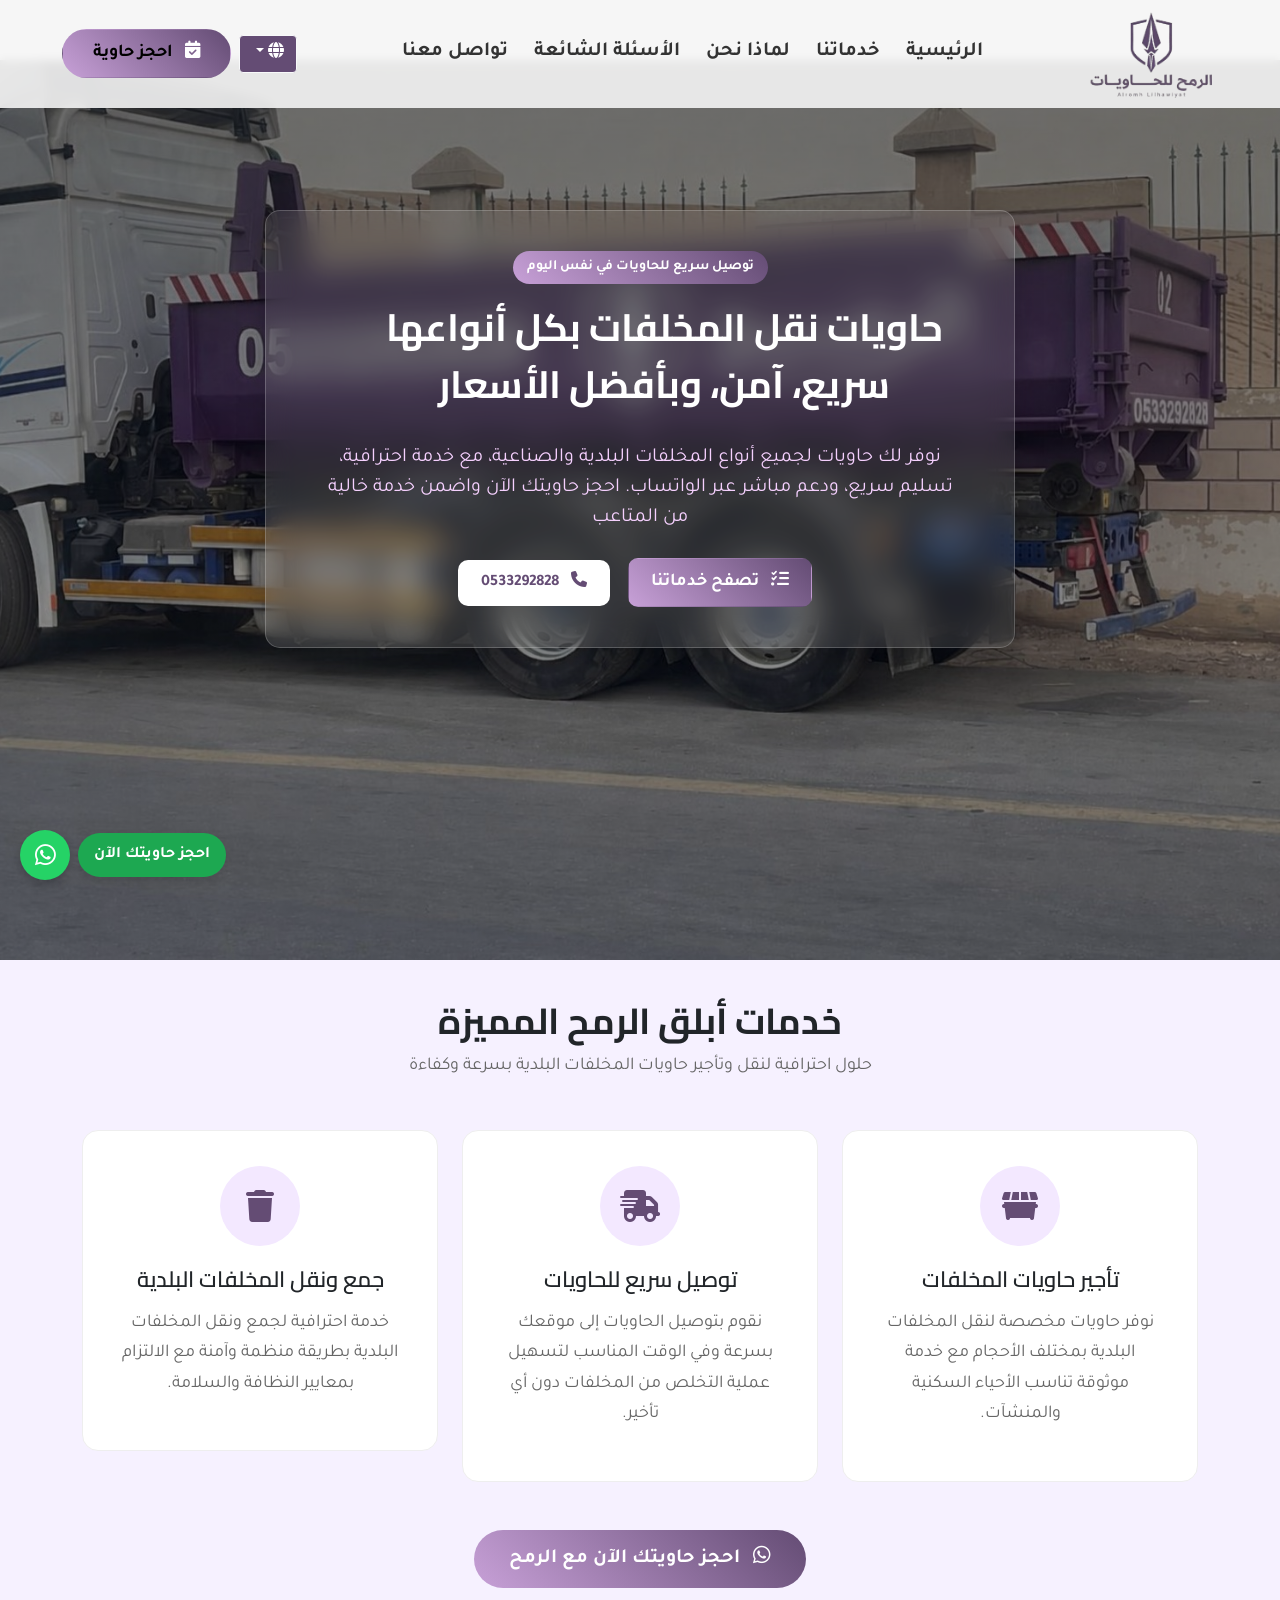
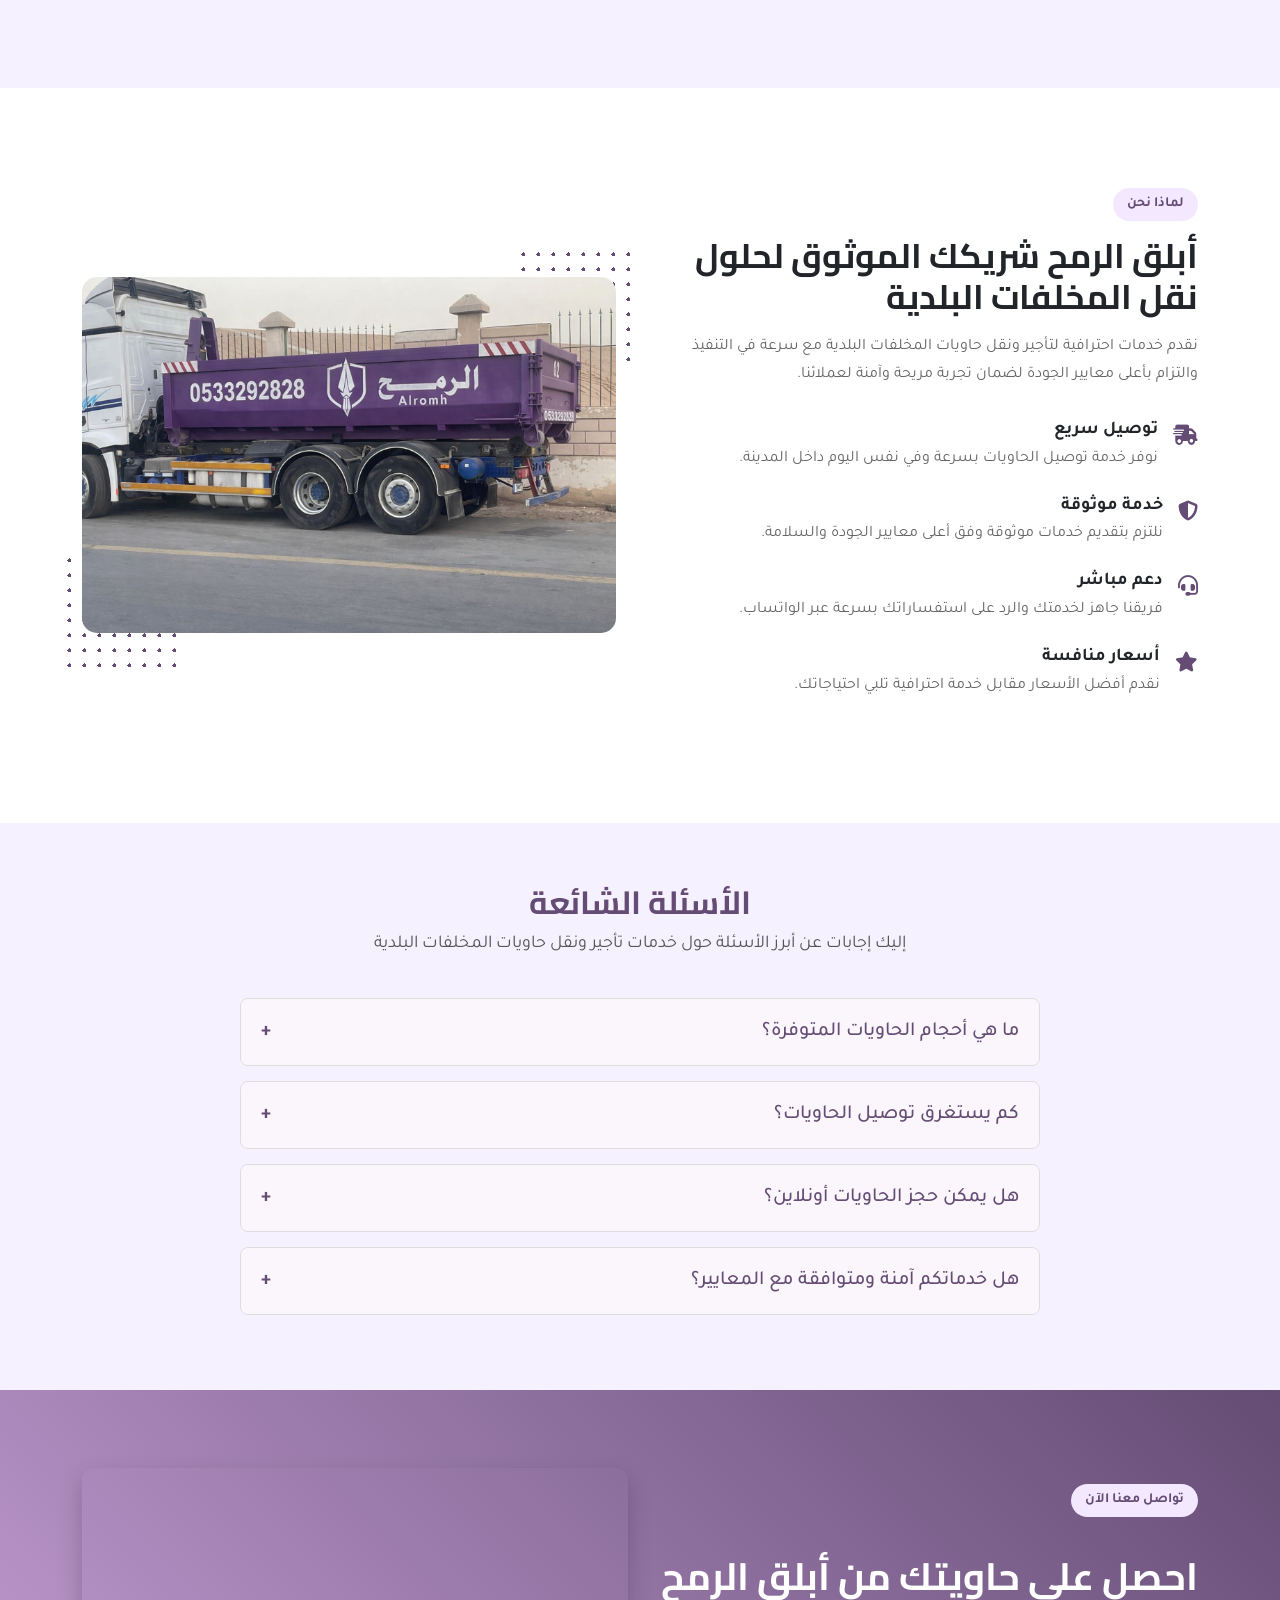
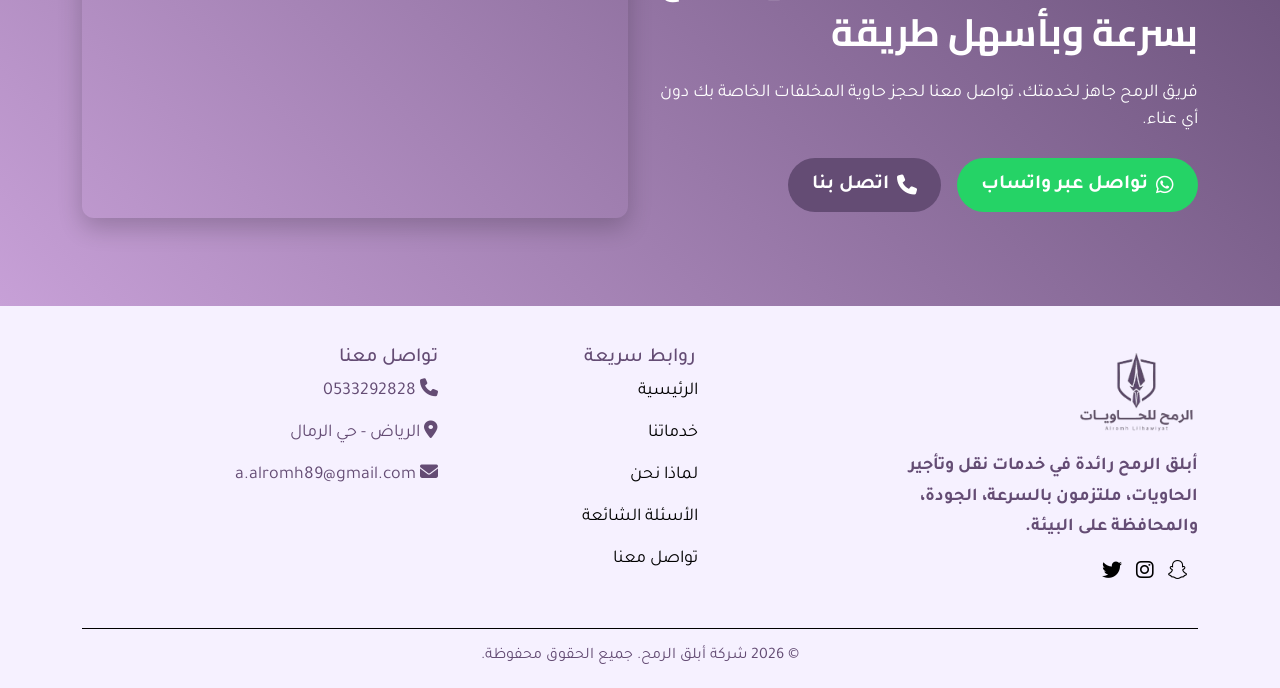
==== index.html @ 947ab0e3 "ablq alromh landing page" ====
<!doctype html>
<html lang="ar" dir="rtl">

<head>
    <meta charset="UTF-8" />
    <meta name="viewport" content="width=device-width, initial-scale=1.0" />
    <title>الرمح لتأجير حاويات نفايات | نقل مخلفات بالرياض</title>
    <meta name="robots" content="index, follow" />
    <meta name="description"
        content="تأجير حاويات نقل مخلفات في الرياض لجميع أنواع النفايات البلدية والصناعية. توصيل سريع في نفس اليوم وأسعار تنافسية. تواصل معنا الآن عبر واتساب لحجز الحاوية." />
    <meta name="keywords"
        content="تأجير حاويات نفايات, نقل مخلفات بلدية, حاويات مخلفات الرياض, حاويات نفايات الرياض, تأجير حاويات مخلفات" />
    <meta name="telephone" content="+966533292828" />
    <meta property="og:title" content="حاويات نقل مخلفات بالرياض" />
    <meta property="og:description"
        content="تأجير حاويات نقل مخلفات مع توصيل سريع وأسعار منافسة في الرياض. احجز الآن عبر واتساب." />
    <meta property="og:image" content="https://alromhwaste.com/images/hero_img.jpeg" />
    <meta property="og:url" content="https://alromhwaste.com" />
    <meta property="og:type" content="website" />
    <link rel="canonical" href="https://alromhwaste.com" />
    <link rel="icon" href="images/logo2.png" type="image/png" />

    <meta name="geo.region" content="SA-RI" />
    <meta name="geo.placename" content="Riyadh" />
    <meta name="geo.position" content="24.876417;46.844833" />
    <meta name="ICBM" content="24.876417, 46.844833" />

    <link rel="stylesheet" href="css/aos.css" />
    <link rel="stylesheet" href="css/bootstrap.min.css" />
    <link rel="stylesheet" href="css/all.min.css" />
    <link rel="stylesheet" href="css/style.css" />
    <link rel="alternate" hreflang="ar" href="https://alromhwaste.com" />
    <link rel="alternate" hreflang="en" href="https://alromhwaste.com/en" />
    <link href="https://cdnjs.cloudflare.com/ajax/libs/font-awesome/6.5.0/css/all.min.css" rel="stylesheet" />
    <link rel="stylesheet" href="https://cdnjs.cloudflare.com/ajax/libs/animate.css/4.1.1/animate.min.css" media="print"
        onload="this.media = 'all'" />
    <noscript>
        <link rel="stylesheet" href="https://cdnjs.cloudflare.com/ajax/libs/animate.css/4.1.1/animate.min.css" />
    </noscript>
    <link
        href="https://fonts.googleapis.com/css2?family=Cairo:wght@400;600;700&family=Tajawal:wght@400;500&display=swap"
        rel="stylesheet" />

    <script type="application/ld+json">
      {
        "@context": "https://schema.org",
        "@type": "LocalBusiness",
        "name": "Al Romh Waste Containers",
        "serviceType": "Waste Container Rental",
        "url": "https://alromhwaste.com",
        "logo": "https://alromhwaste.com/images/logo2.png",
        "telephone": "+966533292828",
        "address": {
          "@type": "PostalAddress",
          "addressLocality": "Riyadh",
          "addressCountry": "SA"
        },
        "geo": {
          "@type": "GeoCoordinates",
          "latitude": "24.876417",
          "longitude": "46.844833"
        },
        "contactPoint": {
          "@type": "ContactPoint",
          "telephone": "+966533292828",
          "contactType": "customer service",
          "availableLanguage": ["Arabic", "English"]
        },
        "sameAs": ["https://wa.me/966533292828"]
      }
    </script>
    <script type="application/ld+json">
      {
        "@context": "https://schema.org",
        "@type": "FAQPage",
        "mainEntity": [
          {
            "@type": "Question",
            "name": "كم سعر تأجير حاوية نقل المخلفات في الرياض؟",
            "acceptedAnswer": {
              "@type": "Answer",
              "text": "تختلف أسعار تأجير الحاويات حسب حجم الحاوية ونوع المخلفات، تواصل معنا عبر واتساب للحصول على السعر المناسب."
            }
          },
          {
            "@type": "Question",
            "name": "هل توفرون توصيل الحاويات في نفس اليوم؟",
            "acceptedAnswer": {
              "@type": "Answer",
              "text": "نعم، نوفر خدمة توصيل الحاويات في نفس اليوم داخل مدينة الرياض."
            }
          },
          {
            "@type": "Question",
            "name": "ما أنواع المخلفات التي يمكن نقلها؟",
            "acceptedAnswer": {
              "@type": "Answer",
              "text": "نقوم بنقل مخلفات البناء والمخلفات البلدية والمخلفات الصناعية."
            }
          }
        ]
      }
    </script>
</head>

<body>
    <!------------------------------ start navbar section ---------------------------------->
    <div class="nav-contant">
        <div class="container">
            <nav class="navbar navbar-expand-lg bg-body-tertiary">
                <div class="container-fluid">
                    <img src="images/logo2.png" alt="" class="logo" />

                    <button class="navbar-toggler" type="button" data-bs-toggle="collapse"
                        data-bs-target="#navbarSupportedContent" aria-controls="navbarSupportedContent"
                        aria-expanded="false" aria-label="Toggle navigation">
                        <span class="navbar-toggler-icon">
                            <i class="fa-solid fa-bars"></i>
                        </span>
                    </button>
                    <div class="collapse navbar-collapse" id="navbarSupportedContent">
                        <ul class="navbar-nav mb-2 mb-lg-0 mx-auto">
                            <li class="nav-item">
                                <a class="nav-link active" id="homes" aria-current="page"
                                    href="#landing_content">الرئيسية</a>
                            </li>

                            <li class="nav-item">
                                <a class="nav-link" href="#our_services" id="services">خدماتنا</a>
                            </li>

                            <li class="nav-item">
                                <a class="nav-link" href="#why_us" id="our_why_us">لماذا نحن</a>
                            </li>
                            <li class="nav-item">
                                <a class="nav-link" href="#faq" id="our_faq">الأسئلة الشائعة</a>
                            </li>
                            <li class="nav-item">
                                <a class="nav-link" href="#contact" id="our_contact">
                                    تواصل معنا</a>
                            </li>
                        </ul>
                        <div class="d-flex align-items-center gap-2">
                            <div class="dropdown">
                                <button class="btn btn-light dropdown-toggle" data-bs-toggle="dropdown">
                                    <i class="fa-solid fa-globe"></i>
                                </button>

                                <ul class="dropdown-menu">
                                    <li>
                                        <a class="dropdown-item" href="index.html">العربية</a>
                                    </li>
                                    <li><a class="dropdown-item" href="en.html">English</a></li>
                                </ul>
                            </div>

                            <a href="https://wa.me/966533292828" class="cta-btn">
                                <i class="fa-solid fa-calendar-check"></i>
                                احجز حاوية
                            </a>
                        </div>
                    </div>
                </div>
            </nav>
        </div>
    </div>
    <!------------------------------ end navbar section ---------------------------------->

    <!------------------------------ start hero section ---------------------------------->
    <div class="hero_section" id="landing_content">
        <div class="hero_contant">
            <div class="container">
                <div class="row align-items-center">
                    <div class="col-lg-12 d-flex align-items-center justify-content-center text-center flex-column">
                        <div class="hero-text-box">
                            <div class="hero-badge">توصيل سريع للحاويات في نفس اليوم</div>

                            <h1 class="hero-title">
                                حاويات نقل المخلفات بكل أنواعها سريع، آمن، وبأفضل الأسعار
                            </h1>
                            <p class="hero-subtitle">
                                نوفر لك حاويات لجميع أنواع المخلفات البلدية والصناعية، مع خدمة
                                احترافية، تسليم سريع، ودعم مباشر عبر الواتساب. احجز حاويتك
                                الآن واضمن خدمة خالية من المتاعب
                            </p>

                            <div
                                class="hero_tag_container d-flex align-items-center justify-content-center text-center gap-2">
                                <a href="https://wa.me/971554944405" class="cta-btn hero-cta">
                                    <i class="fa-solid fa-list-check"></i>
                                    تصفح خدماتنا
                                </a>

                                <a href="tel:0533292828" class="hero-secondary-btn">
                                    <i class="fa-solid fa-phone"></i>
                                    0533292828
                                </a>
                            </div>
                        </div>
                    </div>
                </div>
            </div>
        </div>
    </div>
    <!------------------------------ end hero section ---------------------------------->

    <!------------------------------ start services section ---------------------------------->
    <section class="services-section" id="our_services">
        <div class="container">
            <div class="section-title text-center">
                <h2>خدمات أبلق الرمح المميزة</h2>
                <p>حلول احترافية لنقل وتأجير حاويات المخلفات البلدية بسرعة وكفاءة</p>
            </div>

            <div class="row g-4">
                <!-- الخدمة 1 -->

                <div class="col-lg-4 col-md-6">
                    <div class="service-card">
                        <div class="service-icon">
                            <i class="fa-solid fa-dumpster"></i>
                        </div>

                        <h3>تأجير حاويات المخلفات</h3>

                        <p>
                            نوفر حاويات مخصصة لنقل المخلفات البلدية بمختلف الأحجام مع خدمة
                            موثوقة تناسب الأحياء السكنية والمنشآت.
                        </p>
                    </div>
                </div>

                <!-- الخدمة 2 -->

                <div class="col-lg-4 col-md-6">
                    <div class="service-card">
                        <div class="service-icon">
                            <i class="fa-solid fa-truck-fast"></i>
                        </div>

                        <h3>توصيل سريع للحاويات</h3>

                        <p>
                            نقوم بتوصيل الحاويات إلى موقعك بسرعة وفي الوقت المناسب لتسهيل
                            عملية التخلص من المخلفات دون أي تأخير.
                        </p>
                    </div>
                </div>

                <!-- الخدمة 3 -->

                <div class="col-lg-4 col-md-6">
                    <div class="service-card">
                        <div class="service-icon">
                            <i class="fa-solid fa-trash"></i>
                        </div>

                        <h3>جمع ونقل المخلفات البلدية</h3>

                        <p>
                            خدمة احترافية لجمع ونقل المخلفات البلدية بطريقة منظمة وآمنة مع
                            الالتزام بمعايير النظافة والسلامة.
                        </p>
                    </div>
                </div>
            </div>

            <div class="text-center mt-5">
                <a href="https://wa.me/966533292828" class="book-btn">
                    <i class="fa-brands fa-whatsapp"></i>
                    احجز حاويتك الآن مع الرمح
                </a>
            </div>
        </div>
    </section>
    <!------------------------------ end services section ---------------------------------->

    <!------------------------------ start why-us section ---------------------------------->
    <section class="why-us-section" id="why_us">
        <div class="container">
            <div class="row align-items-center g-5">
                <div class="col-lg-6">
                    <div class="why-text">
                        <span class="section-badge">لماذا نحن</span>
                        <h2 class="why-title">
                            أبلق الرمح شريكك الموثوق لحلول نقل المخلفات البلدية
                        </h2>

                        <p class="why-description">
                            نقدم خدمات احترافية لتأجير ونقل حاويات المخلفات البلدية مع سرعة
                            في التنفيذ والتزام بأعلى معايير الجودة لضمان تجربة مريحة وآمنة
                            لعملائنا.
                        </p>

                        <ul class="why-list">
                            <li>
                                <i class="fa-solid fa-truck-fast"></i>
                                <div>
                                    <h4>توصيل سريع</h4>
                                    <p>
                                        نوفر خدمة توصيل الحاويات بسرعة وفي نفس اليوم داخل المدينة.
                                    </p>
                                </div>
                            </li>

                            <li>
                                <i class="fa-solid fa-shield-halved"></i>
                                <div>
                                    <h4>خدمة موثوقة</h4>
                                    <p>
                                        نلتزم بتقديم خدمات موثوقة وفق أعلى معايير الجودة والسلامة.
                                    </p>
                                </div>
                            </li>

                            <li>
                                <i class="fa-solid fa-headset"></i>
                                <div>
                                    <h4>دعم مباشر</h4>
                                    <p>
                                        فريقنا جاهز لخدمتك والرد على استفساراتك بسرعة عبر
                                        الواتساب.
                                    </p>
                                </div>
                            </li>

                            <li>
                                <i class="fa-solid fa-star"></i>
                                <div>
                                    <h4>أسعار منافسة</h4>
                                    <p>نقدم أفضل الأسعار مقابل خدمة احترافية تلبي احتياجاتك.</p>
                                </div>
                            </li>
                        </ul>
                    </div>
                </div>

                <div class="col-lg-6">
                    <div class="why-image">
                        <img src="images/hero_img.jpeg" alt="حاويات نقل مخلفات في الرياض" />
                    </div>
                </div>
            </div>
        </div>
    </section>
    <!------------------------------ end why-us section ---------------------------------->

    <!------------------------------ start faq section ---------------------------------->
    <section class="faq-section" id="faq">
        <div class="container">
            <div class="section-title text-center">
                <h2>الأسئلة الشائعة</h2>
                <p>
                    إليك إجابات عن أبرز الأسئلة حول خدمات تأجير ونقل حاويات المخلفات
                    البلدية
                </p>
            </div>

            <div class="faq-wrapper">
                <div class="faq-item">
                    <button class="faq-question">
                        ما هي أحجام الحاويات المتوفرة؟
                        <span class="faq-icon">+</span>
                    </button>
                    <div class="faq-answer">
                        نوفر حاويات بمختلف الأحجام لتناسب احتياجات مخلفات البلدية الصغيرة
                        والكبيرة. يمكنك التواصل معنا لاختيار الحاوية الأنسب.
                    </div>
                </div>

                <div class="faq-item">
                    <button class="faq-question">
                        كم يستغرق توصيل الحاويات؟
                        <span class="faq-icon">+</span>
                    </button>
                    <div class="faq-answer">
                        نقوم بتوصيل الحاويات في نفس اليوم داخل المدينة لضمان خدمة سريعة
                        وموثوقة.
                    </div>
                </div>

                <div class="faq-item">
                    <button class="faq-question">
                        هل يمكن حجز الحاويات أونلاين؟
                        <span class="faq-icon">+</span>
                    </button>
                    <div class="faq-answer">
                        نعم! يمكنك حجز حاويتك مباشرة عبر الواتساب بكل سهولة وسرعة.
                    </div>
                </div>

                <div class="faq-item">
                    <button class="faq-question">
                        هل خدماتكم آمنة ومتوافقة مع المعايير؟
                        <span class="faq-icon">+</span>
                    </button>
                    <div class="faq-answer">
                        بالتأكيد. نحن نتبع أعلى معايير السلامة ونضمن التعامل مع المخلفات
                        بطريقة منظمة وآمنة.
                    </div>
                </div>
            </div>
        </div>
    </section>
    <!------------------------------ end faq section ---------------------------------->

    <!------------------------------ start contact section ---------------------------------->
    <section class="contact-section" id="contact">
        <div class="contact-bg">
            <div class="container py-5">
                <div class="row align-items-center g-4">
                    <!-- النص -->
                    <div class="col-lg-6 text-white">
                        <span class="section-badge">تواصل معنا الآن</span>

                        <h2 class="contact-title mt-3">
                            احصل على حاويتك من أبلق الرمح بسرعة وبأسهل طريقة
                        </h2>

                        <p class="contact-subtitle mb-4">
                            فريق الرمح جاهز لخدمتك، تواصل معنا لحجز حاوية المخلفات الخاصة بك
                            دون أي عناء.
                        </p>

                        <div
                            class="hero_tag_container d-flex justify-content-center justify-content-lg-start gap-3 flex-wrap">
                            <a href="https://wa.me/966533292828" target="_blank" class="contact-btn whatsapp-btn">
                                <i class="fab fa-whatsapp"></i> تواصل عبر واتساب
                            </a>

                            <a href="tel:0533292828" class="contact-btn phone-btn">
                                <i class="fa-solid fa-phone"></i> اتصل بنا
                            </a>
                        </div>
                    </div>

                    <!-- الخريطة -->
                    <div class="col-lg-6">
                        <div class="map-box">
                            <iframe
                                src="https://www.google.com/maps/embed?pb=!1m13!1m8!1m3!1d14478.518658869321!2d46.846078!3d24.876495!3m2!1i1024!2i768!4f13.1!3m2!1m1!2zMjTCsDUyJzM1LjEiTiA0NsKwNTAnNDEuNCJF!5e0!3m2!1sar!2sus!4v1774779517682!5m2!1sar!2sus"
                                width="100%" height="350" style="border: 0; border-radius: 12px" allowfullscreen=""
                                loading="lazy" referrerpolicy="no-referrer-when-downgrade">
                            </iframe>
                        </div>
                    </div>
                </div>
            </div>
        </div>
    </section>
    <!------------------------------ end contact section ---------------------------------->

    <!------------------------------ start footer section ---------------------------------->
    <footer class="footer-section">
        <div class="container">
            <div class="row g-4">
                <div class="col-lg-4 col-md-6">
                    <div class="footer-about mobile_footer">
                        <img src="images/logo2.png" alt="شركة الرمح" class="footer-logo" />
                        <p>
                            أبلق الرمح رائدة في خدمات نقل وتأجير الحاويات، ملتزمون بالسرعة،
                            الجودة، والمحافظة على البيئة.
                        </p>
                        <div class="footer-socials">
                            <a href="#"><i class="fab fa-snapchat"></i></a>
                            <a href="#"><i class="fab fa-instagram"></i></a>
                            <a href="#"><i class="fab fa-twitter"></i></a>
                        </div>
                    </div>
                </div>

                <div class="col-lg-4 col-md-6 d-flex align-items-center flex-column">
                    <h5>روابط سريعة</h5>
                    <ul class="footer-links">
                        <li><a href="#landing_content">الرئيسية</a></li>
                        <li><a href="#our_services">خدماتنا</a></li>
                        <li><a href="#why_us">لماذا نحن</a></li>
                        <li><a href="#faq">الأسئلة الشائعة</a></li>
                        <li><a href="#contact">تواصل معنا</a></li>
                    </ul>
                </div>

                <div class="col-lg-4 col-md-6 mobile_footer">
                    <h5>تواصل معنا</h5>
                    <ul class="footer-contact">
                        <li><i class="fa-solid fa-phone"></i> 0533292828</li>
                        <li>
                            <i class="fa-solid fa-map-marker-alt"></i> الرياض - حي الرمال
                        </li>
                        <li><i class="fa-solid fa-envelope"></i> a.alromh89@gmail.com</li>
                    </ul>
                </div>
            </div>

            <div class="footer-bottom text-center mt-4">
                &copy; 2026 شركة أبلق الرمح. جميع الحقوق محفوظة.
            </div>
        </div>
    </footer>
    <!------------------------------ end footer section ---------------------------------->

    <!------------------------------ start whatsapp icon section ---------------------------------->
    <div class="whatsapp-wrapper d-flex align-items-center gap-2">
        <a href="https://wa.me/966533292828" target="_blank" class="whatsapp-text-box">
            احجز حاويتك الآن
        </a>

        <a href="https://wa.me/966533292828" target="_blank" class="whatsapp-icon">
            <i class="fab fa-whatsapp"></i>
        </a>
    </div>
    <!------------------------------ end whatsapp icon section ---------------------------------->

    <script src="js/bootstrap.bundle.min.js"></script>
    <script src="https://cdnjs.cloudflare.com/ajax/libs/wow/1.1.2/wow.min.js"></script>
    <script>
        new WOW().init();
    </script>
    <script>
        const faqItems = document.querySelectorAll(".faq-item");
        faqItems.forEach((item) => {
            const question = item.querySelector(".faq-question");
            question.addEventListener("click", () => {
                // إغلاق أي عنصر مفتوح آخر
                faqItems.forEach((otherItem) => {
                    if (otherItem !== item) otherItem.classList.remove("active");
                });
                // فتح/إغلاق هذا العنصر
                item.classList.toggle("active");
            });
        });
    </script>
</body>

</html>
---- css/style.css ----
* {
  margin: 0;
  padding: 0;
  box-sizing: border-box;
}

body {
  font-family: "Tajawal", sans-serif;
}

h1,
h2,
h3 {
  font-family: "Cairo", sans-serif;
}

:root {
  --secoundary-color: #644c74;
  --nav-item: #333333;
}

/* ******************** start navbar style *********************************** */
.logo {
  width: 130px;
  height: auto;
  z-index: 1;
  transition: all 0.4s ease-in-out;
}

.logo:hover {
  transform: scale(1.1) rotate(10deg);
}

.navbar {
  padding: 5px 50px;
  display: flex;
  align-items: center;
  justify-content: space-between;
  position: fixed;
  top: 0;
  left: 0;
  width: 100%;
  z-index: 999;
  background-color: rgba(245, 245, 245, 0.9);
  backdrop-filter: blur(5px);
}

.nav-item {
  padding: 0 5px;
  transition: all 0.3s ease;
  border-bottom: 3px solid transparent;
  font-size: 20px;
  font-weight: bold;
}

.nav-link {
  color: var(--nav-item);
}

.nav-link:hover {
  color: var(--nav-item);
}

.nav-item:hover {
  border-bottom: 3px solid var(--secoundary-color);
}

.nav-item.active {
  border-bottom: 3px solid var(--secoundary-color);
}

.nav-item:hover {
  cursor: pointer;
}

.nav-item.active:hover {
  border-bottom: 3px solid var(--secoundary-color);
}

.nav-link:focus {
  color: var(--secoundary-color);
}

.lang-dropdown .btn {
  border: 1px solid var(--secoundary-color);
  outline: 1px solid var(--secoundary-color);
  font-weight: 600;
}

.lang-dropdown .dropdown-item {
  text-align: center;
}

.btn-light {
  color: #ffffff;
  background-color: #644c74 !important;
  border-color: #f8f9fa;
}

.navbar-toggler-icon {
  color: var(--secoundary-color);
  font-size: 30px;
  padding: 10px;
}

.navbar-toggler:focus {
  outline: none;
  box-shadow: none;
}

.cta-btn {
  background: linear-gradient(45deg, #c7a0d7, #644c74);
  padding: 10px 30px;
  border-radius: 25px;
  color: black;
  font-weight: 600;
  text-decoration: none;
  transition: 0.3s;
  border: 1px solid transparent;
  font-size: 18px;
}

.cta-btn:hover {
  transform: scale(1.05);
  color: black;
}

.cta-btn i {
  margin-left: 8px;
  font-size: 1.1rem;
  color: white;
}

/* ******************** start hero_section style *********************************** */

.hero_contant {
  background-image: url(../images/hero_img.jpeg);
  background-size: cover;
  background-position: center;
  position: relative;
  top: 60px;
  left: 0;
  width: 100%;
  height: 100%;
  min-height: 100vh;
  z-index: 2;
  padding-top: 150px;
}

.hero_contant::after {
  content: "";
  position: absolute;
  top: 0;
  left: 0;
  width: 100%;
  height: 100%;
  background: linear-gradient(to bottom,
      rgba(0, 0, 0, 0.55),
      rgba(0, 0, 0, 0.35));
  pointer-events: none;
  z-index: -1;
}

.hero-text-box {
  background: rgba(245, 244, 244, 0.1);
  backdrop-filter: blur(15px);
  -webkit-backdrop-filter: blur(12px);

  border: 1px solid rgba(255, 255, 255, 0.2);
  box-shadow: 0 10px 30px rgba(0, 0, 0, 0.2);

  padding: 40px 50px;
  border-radius: 15px;
  max-width: 750px;
  z-index: 1;
}

.hero-badge {
  display: inline-block;
  background: linear-gradient(45deg, #c7a0d7, #644c74);
  color: white;
  padding: 6px 14px;
  border-radius: 20px;
  font-size: 14px;
  font-weight: 600;
  margin-bottom: 15px;
}

.hero-title {
  font-size: 38px;
  font-weight: 700;
  line-height: 1.5;
  color: white;
  margin-bottom: 30px;
  max-width: 600px;
}

.hero-subtitle {
  font-size: 20px;
  color: rgb(245 208 254);
  margin-bottom: 25px;
  max-width: 650px;
}

.hero-cta {
  display: inline-block;
  margin-right: 10px;
  font-weight: 600;
  text-decoration: none;
  background: linear-gradient(45deg, #c7a0d7, #644c74);
  padding: 10px 22px;
  border-radius: 10px;
  color: white;
  text-decoration: none;
  transition: 0.3s;
  border: 1px solid transparent;
}

.hero-cta:hover {
  background: white;
  color: var(--secoundary-color);
  transform: translateY(-2px) scale(1.05);
  border: 1px solid var(--secoundary-color);
}

.hero-secondary-btn {
  display: inline-block;
  margin-right: 10px;
  font-weight: 600;
  text-decoration: none;
  background: white;
  padding: 10px 22px;
  border-radius: 10px;
  color: var(--secoundary-color);
  text-decoration: none;
  transition: 0.3s;
  border: 1px solid transparent;
}

.hero-secondary-btn:hover {
  background: linear-gradient(45deg, #c7a0d7, #644c74);
  color: white;
  transform: translateY(-2px) scale(1.05);
  border: 1px solid white;
}

.hero-cta i,
.hero-secondary-btn i {
  margin-left: 8px;
}

/* ******************** start services_section style *********************************** */
.services-section {
  padding: 100px 0;
  background: #f6f1ff;
}

.section-title h2 {
  font-size: 36px;
  font-weight: 700;
  margin-bottom: 10px;
}

.section-title p {
  color: #666;
  margin-bottom: 50px;
  font-size: 18px;
}

.service-card {
  background: #fff;
  padding: 35px;
  border-radius: 16px;
  text-align: center;
  transition: 0.4s;
  border: 1px solid #eee;
  position: relative;
}

.service-icon {
  width: 80px;
  height: 80px;
  margin: auto;
  display: flex;
  align-items: center;
  justify-content: center;
  background: #f3e8ff;
  border-radius: 50%;
  font-size: 32px;
  color: #644c74;
  margin-bottom: 20px;
  transition: 0.4s;
}

.service-card h3 {
  font-size: 22px;
  margin-bottom: 15px;
  font-weight: 600;
}

.service-card p {
  color: #666;
  line-height: 1.7;
  font-size: 18px;
}

.service-card:hover {
  transform: translateY(-10px);
  box-shadow: 0 20px 45px rgba(0, 0, 0, 0.1);
}

.service-card:hover .service-icon {
  background: #644c74;
  color: #fff;
  transform: scale(1.1);
}

.book-btn {
  display: inline-block;
  padding: 14px 35px;
  border-radius: 40px;
  background: linear-gradient(45deg, #c7a0d7, #644c74);
  color: #fff;
  font-size: 20px;
  font-weight: 600;
  text-decoration: none;
  transition: 0.3s;
}

.book-btn i {
  margin-left: 8px;
}

.book-btn:hover {
  transform: translateY(-3px);
  box-shadow: 0 10px 25px rgba(147, 51, 234, 0.4);
  color: #fff;
}

/* ******************** start why-us_section style *********************************** */

.why-us-section {
  padding: 100px 0;
  background: #fff;
}

.section-badge {
  background: #f3e8ff;
  color: #644c74;
  padding: 6px 14px;
  border-radius: 20px;
  font-size: 14px;
  font-weight: 600;
  display: inline-block;
  margin-bottom: 15px;
}

.why-title {
  font-size: 34px;
  font-weight: 700;
  margin-bottom: 15px;
}

.why-description {
  color: #666;
  line-height: 1.8;
  margin-bottom: 30px;
}

.why-list {
  list-style: none;
  padding: 0;
}

.why-list li {
  display: flex;
  gap: 15px;
  margin-bottom: 25px;
}

.why-list i {
  font-size: 20px;
  color: #644c74;
  margin-top: 5px;
}

.why-list h4 {
  font-size: 18px;
  margin-bottom: 5px;
  font-weight: 600;
}

.why-list p {
  color: #666;
  margin: 0;
  font-size: 16px;
}

.why-image {
  position: relative;
}

.why-image img {
  width: 100%;
  border-radius: 15px;
  position: relative;
  z-index: 2;
}

.why-image::before {
  content: "";
  position: absolute;
  bottom: -40px;
  left: -20px;
  width: 120px;
  height: 120px;
  background-image: radial-gradient(#644c74 2px, transparent 2px);
  background-size: 15px 15px;
  z-index: 1;
}

.why-image::after {
  content: "";
  position: absolute;
  top: -30px;
  right: -20px;
  width: 120px;
  height: 120px;
  background-image: radial-gradient(#644c74 2px, transparent 2px);
  background-size: 15px 15px;
  z-index: 1;
}

/* ******************** start faq_section style *********************************** */
.faq-section {
  padding: 60px 0;
  background-color: #f6f1ff;
}

.faq-section .section-title h2 {
  font-size: 32px;
  color: #644c74;
  margin-bottom: 10px;
  font-weight: bold;
}

.faq-section .section-title p {
  color: #555;
  margin-bottom: 40px;
  font-size: 18px;
}

.faq-wrapper {
  max-width: 800px;
  margin: 0 auto;
}

.faq-item {
  border: 1px solid #ddd;
  border-radius: 8px;
  margin-bottom: 15px;
  overflow: hidden;
  background-color: #fff;
  transition: all 0.3s ease;
}

.faq-item:hover {
  box-shadow: 0 8px 20px rgba(95, 75, 139, 0.2);
}

.faq-question {
  width: 100%;
  padding: 18px 20px;
  font-size: 20px;
  font-weight: 500;
  border: none;
  background-color: #faf6fc;
  color: #644c74;
  cursor: pointer;
  display: flex;
  justify-content: space-between;
  align-items: center;
}

.faq-icon {
  font-weight: bold;
  transition: transform 0.3s ease;
  font-size: 20px;
}

.faq-answer {
  max-height: 0;
  overflow: hidden;
  padding: 0 20px;
  font-size: 16px;
  line-height: 1.6;
  color: #333;
  background-color: #fff;
  transition:
    max-height 0.4s ease,
    padding 0.4s ease;
}

.faq-item.active .faq-answer {
  padding: 15px 20px;
  max-height: 300px;
}

.faq-item.active .faq-icon {
  transform: rotate(45deg);
}

/* ******************** start contact_section style *********************************** */
.contact-bg {
  background: linear-gradient(45deg, #c7a0d7, #644c74);
  position: relative;
  z-index: 1;
  padding: 30px 0;
}

.contact-title {
  font-size: 38px;
  font-weight: bold;
  line-height: 3.5rem;
  margin-bottom: 20px;
}

.contact-subtitle {
  font-size: 18px;
}

.contact-btn {
  display: inline-flex;
  align-items: center;
  gap: 8px;
  padding: 12px 24px;
  border-radius: 50px;
  font-weight: bold;
  transition: all 0.3s ease;
  text-decoration: none;
  font-size: 20px;
}

.whatsapp-btn {
  background-color: #25d366;
  color: white;
}

.whatsapp-btn:hover {
  background-color: #1da851;
  transform: scale(1.05);
  color: white;
}

.phone-btn {
  background-color: #644c74;
  color: white;
}

.phone-btn:hover {
  background-color: #644c74;
  transform: scale(1.05);
  color: white;
}

.map-box iframe {
  width: 100%;
  height: 350px;
  border-radius: 12px;
  box-shadow: 0 10px 25px rgba(0, 0, 0, 0.2);
}

/* ******************** start footer_section style *********************************** */
.footer-section {
  background-color: #f6f1ff;
  color: #644c74;
  padding: 40px 0 20px 0;
}

.footer-logo {
  width: 120px;
  margin-bottom: 15px;
}

.footer-about p {
  font-size: 18px;
  line-height: 1.7;
  font-weight: bold;
}

.footer-socials a {
  color: black;
  margin-right: 10px;
  font-size: 20px;
  transition: all 0.3s ease;
}

.footer-socials a:hover {
  color: #8e44ad;
}

.footer-links,
.footer-contact {
  list-style: none;
  padding: 0;
  font-size: 18px;
}

.footer-links li,
.footer-contact li {
  margin-bottom: 15px;
}

.footer-links a {
  color: black;
  text-decoration: none;
  transition: color 0.3s;
}

.footer-links a:hover {
  color: #644c74;
}

.footer-bottom {
  border-top: 1px solid black;
  padding-top: 15px;
  font-size: 16px;
}

/* ******************** start whatsapp_section style *********************************** */

.whatsapp-wrapper {
  position: fixed;
  bottom: 20px;
  left: 20px;
  z-index: 999;
  direction: rtl;
}

.whatsapp-wrapper-en {
  position: fixed;
  bottom: 20px;
  right: 20px;
  z-index: 999;
  direction: ltr;
}

.whatsapp-icon {
  background-color: #25d366;
  color: white;
  width: 50px;
  height: 50px;
  border-radius: 50%;
  display: flex;
  align-items: center;
  justify-content: center;
  font-size: 24px;
  text-decoration: none;
  box-shadow: 0 4px 10px rgba(0, 0, 0, 0.2);
  transition: background 0.3s ease;
}

.whatsapp-icon:hover {
  background-color: #1da851;
  color: white;
}

.whatsapp-text-box {
  background-color: #1da851;
  color: white;
  padding: 10px 16px;
  border-radius: 25px;
  font-weight: bold;
  text-decoration: none;
  box-shadow: 0 4px 10px rgba(0, 0, 0, 0.1);
  transition: background 0.3s ease;
}

.whatsapp-text-box:hover {
  background-color: #058c37;
  color: white;
}

/* ******************** start mediaQuery for responsive style *********************************** */

@media (max-width: 767px) {
  .contact {
    margin: 15px auto;
    text-align: center;
    display: block;
    width: 60%;
  }

  .navbar>.container-fluid {
    padding: 10px 10px;
  }

  .logo {
    width: 120px;
    height: auto;
  }

  .hero-text-box {
    padding: 40px 20px;
  }

  .hero-title {
    font-size: 25px;
    max-width: 800px;
  }

  .hero-subtitle {
    font-size: 16px;
  }

  .hero_tag_container {
    flex-direction: column;
  }

  .hero_tag_container a {
    width: 100%;
    text-align: center;
  }

  .section-title h2 {
    font-size: 25px;
  }

  .why-us-section {
    padding: 60px 0;
  }

  .why-title {
    font-size: 25px;
  }

  .contact-bg {
    padding: 10px 0;
  }

  .contact-title {
    font-size: 25px;
    line-height: 2.5rem;
  }

  .contact-btn {
    justify-content: center;
  }

  .mobile_footer {
    display: flex;
    align-items: center;
    flex-direction: column;
    margin-bottom: 15px;
  }

  .footer-about p {
    text-align: center;
  }
}

@media (min-width: 768px) and (max-width: 991px) {}
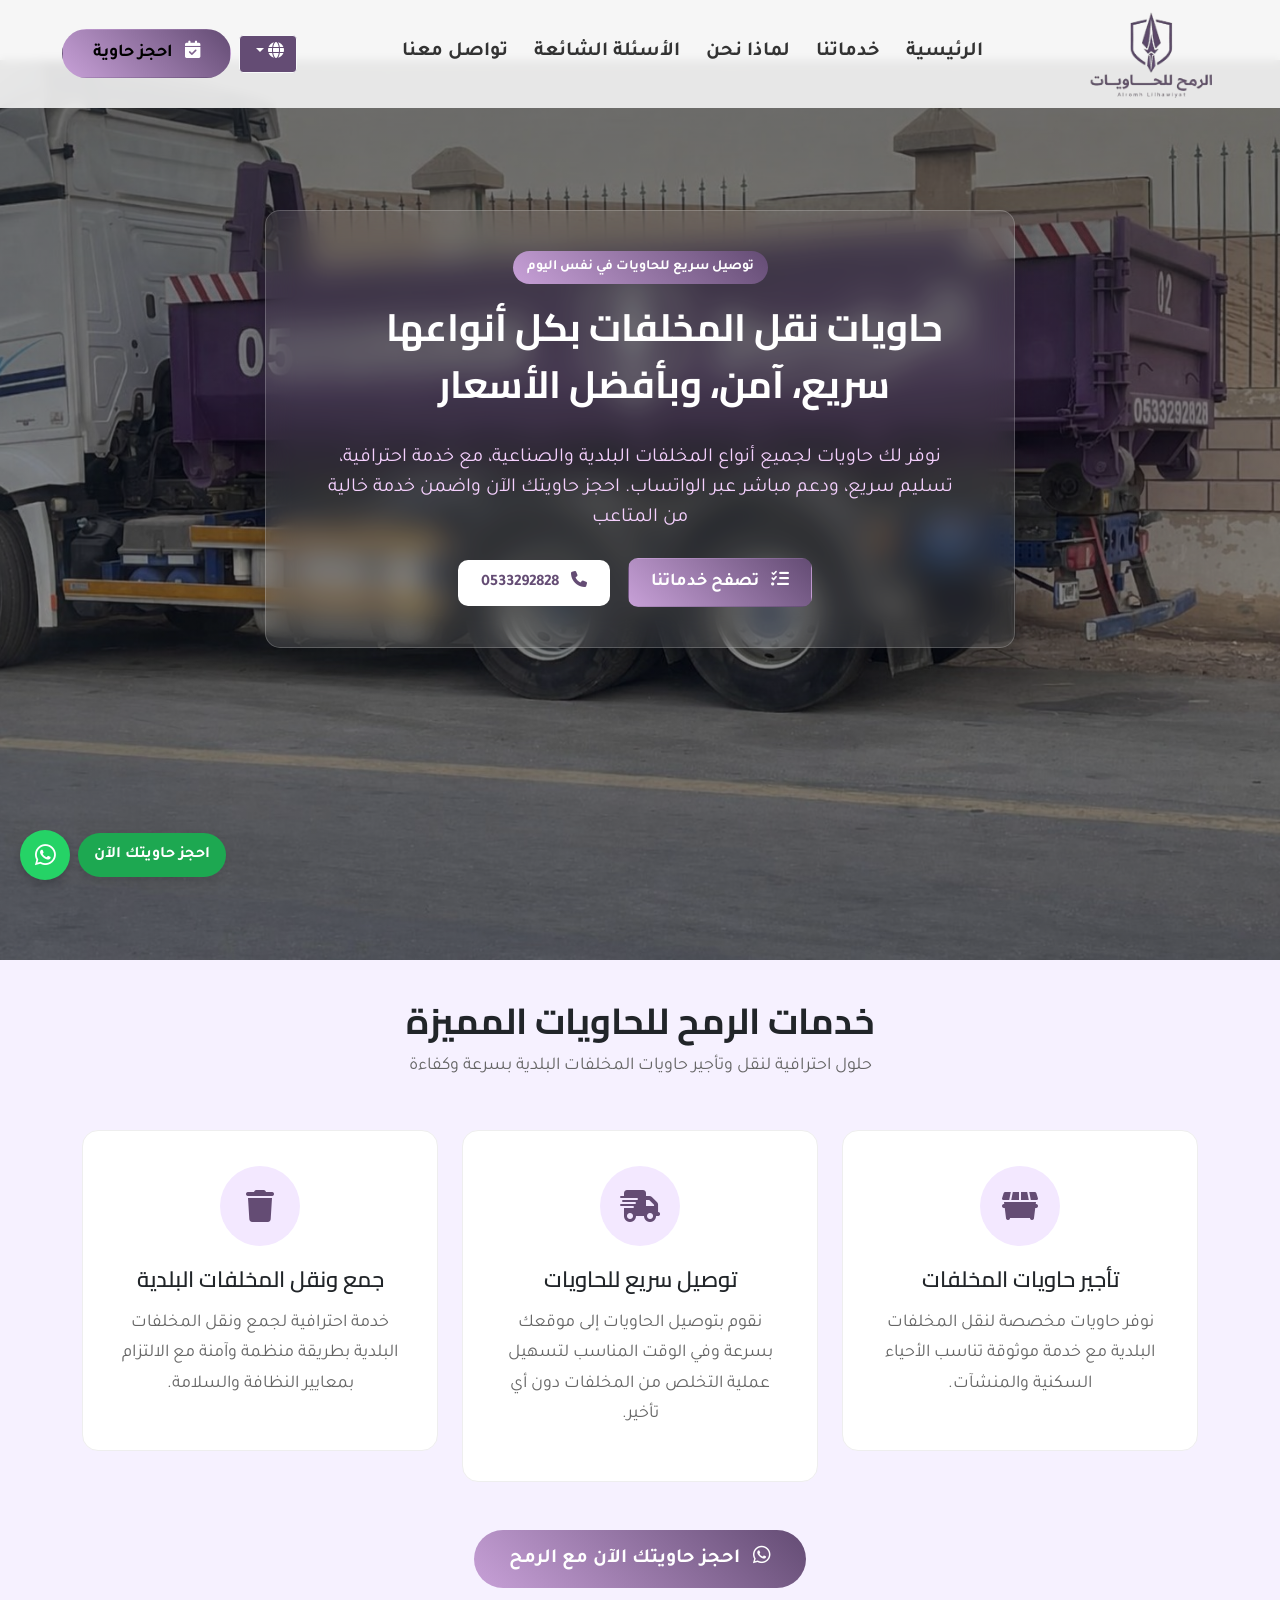
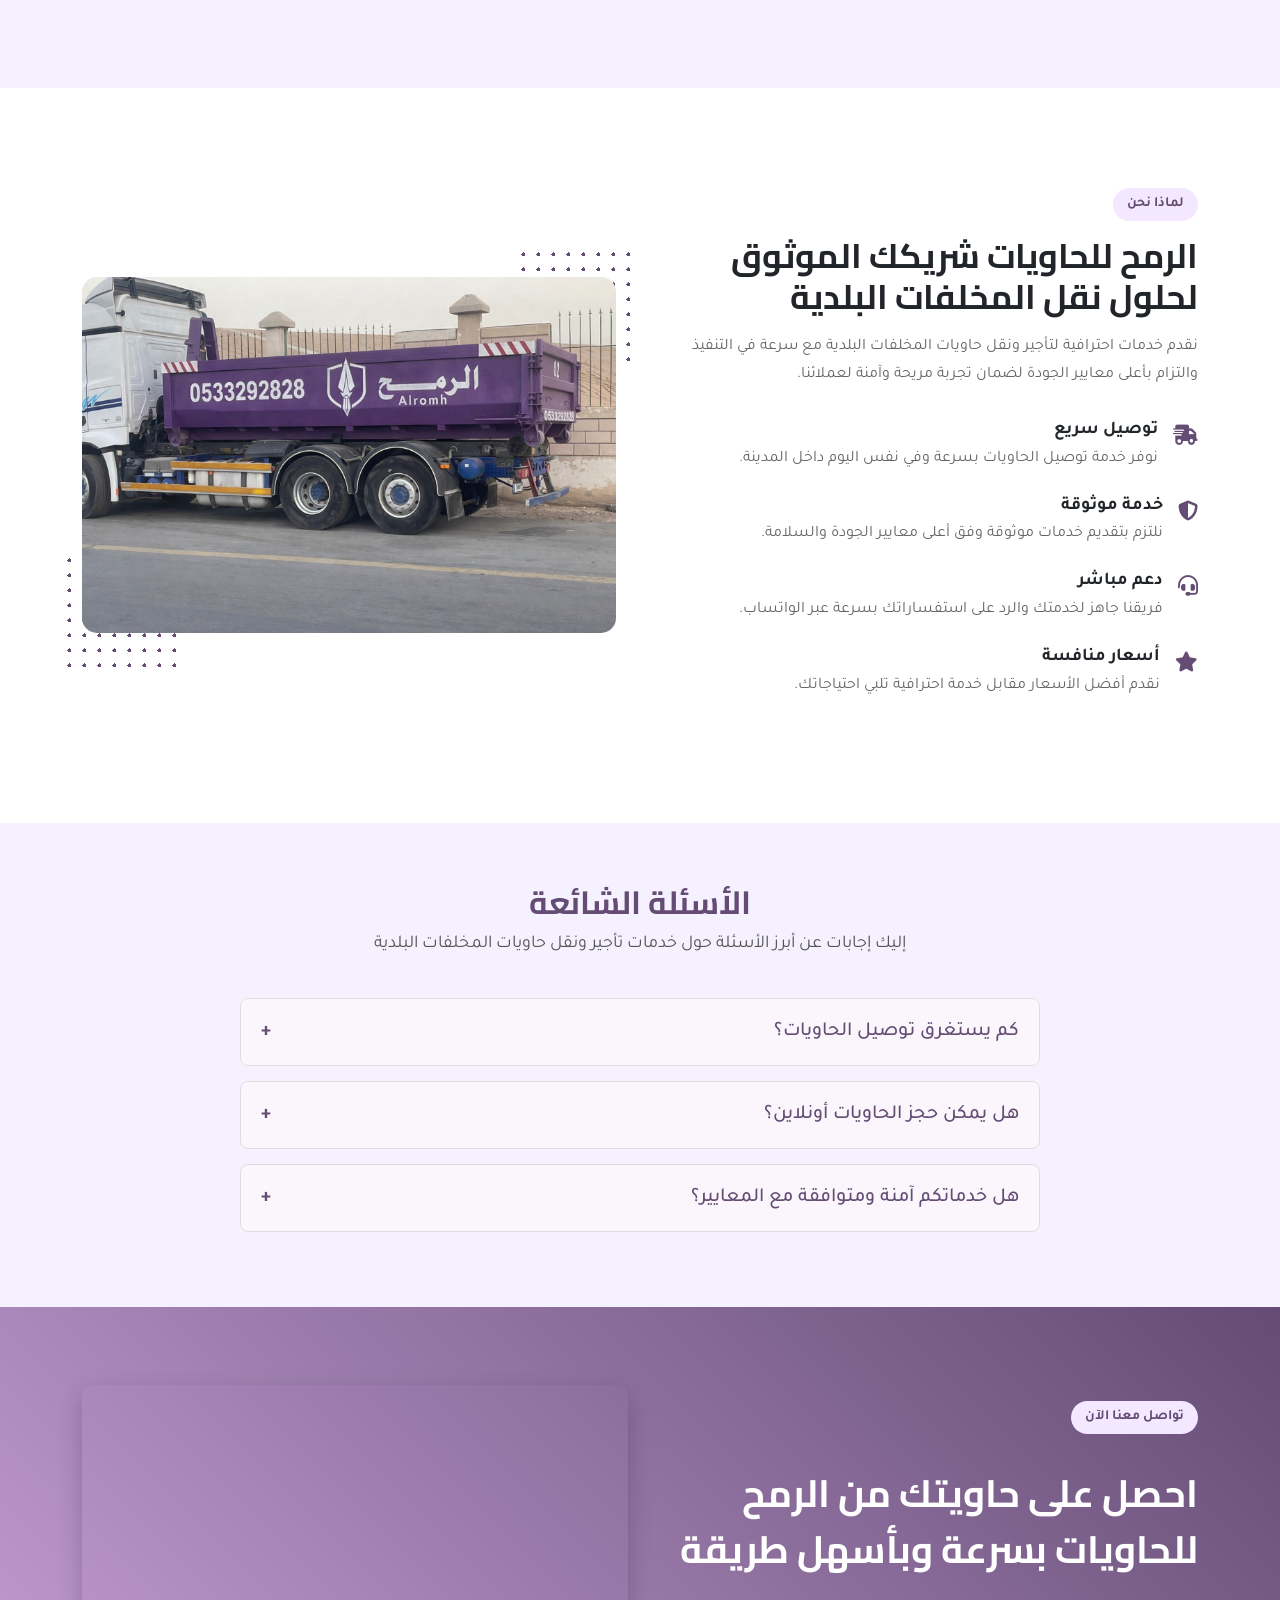
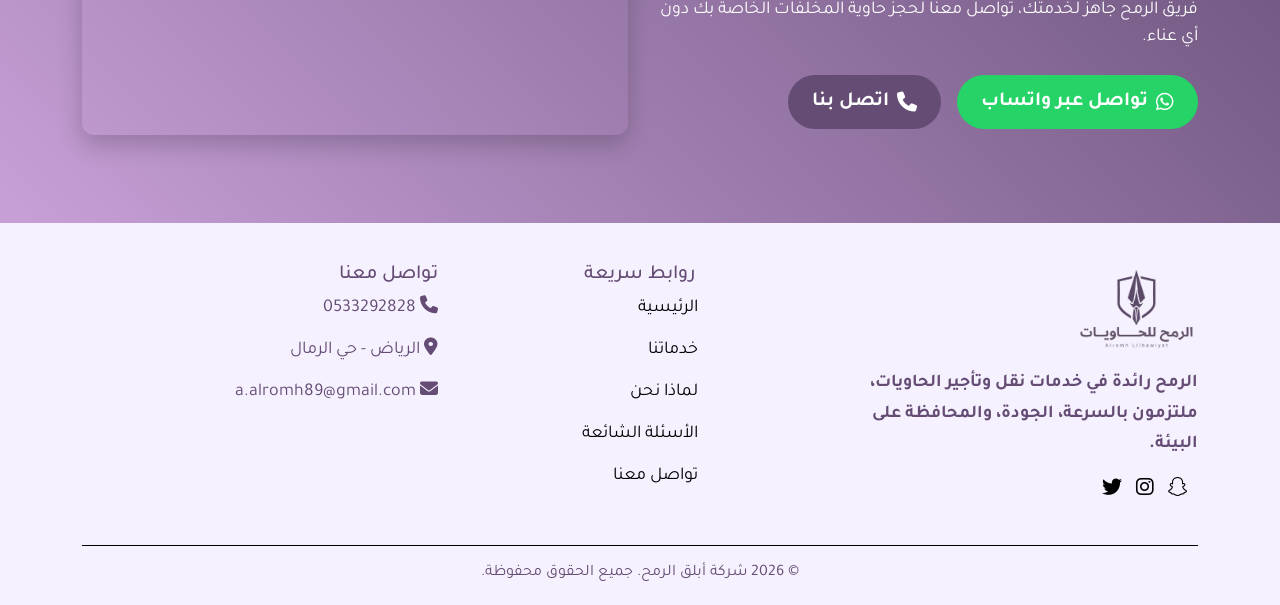
==== commit b01c9fad: "updates" ====
--- a/index.html
+++ b/index.html
@@ -172,7 +172,7 @@
             <div class="container">
                 <div class="row align-items-center">
                     <div class="col-lg-12 d-flex align-items-center justify-content-center text-center flex-column">
-                        <div class="hero-text-box">
+                        <div class="hero-text-box wow animate__animated animate__fadeInDown">
                             <div class="hero-badge">توصيل سريع للحاويات في نفس اليوم</div>
 
                             <h1 class="hero-title">
@@ -208,7 +208,7 @@
     <section class="services-section" id="our_services">
         <div class="container">
             <div class="section-title text-center">
-                <h2>خدمات أبلق الرمح المميزة</h2>
+                <h2>خدمات الرمح للحاويات المميزة</h2>
                 <p>حلول احترافية لنقل وتأجير حاويات المخلفات البلدية بسرعة وكفاءة</p>
             </div>
 
@@ -216,7 +216,7 @@
                 <!-- الخدمة 1 -->
 
                 <div class="col-lg-4 col-md-6">
-                    <div class="service-card">
+                    <div class="service-card wow animate__animated  animate__fadeInUp">
                         <div class="service-icon">
                             <i class="fa-solid fa-dumpster"></i>
                         </div>
@@ -224,7 +224,7 @@
                         <h3>تأجير حاويات المخلفات</h3>
 
                         <p>
-                            نوفر حاويات مخصصة لنقل المخلفات البلدية بمختلف الأحجام مع خدمة
+                            نوفر حاويات مخصصة لنقل المخلفات البلدية مع خدمة
                             موثوقة تناسب الأحياء السكنية والمنشآت.
                         </p>
                     </div>
@@ -232,7 +232,7 @@
 
                 <!-- الخدمة 2 -->
 
-                <div class="col-lg-4 col-md-6">
+                <div class="col-lg-4 col-md-6 wow animate__animated  animate__fadeInUp">
                     <div class="service-card">
                         <div class="service-icon">
                             <i class="fa-solid fa-truck-fast"></i>
@@ -249,7 +249,7 @@
 
                 <!-- الخدمة 3 -->
 
-                <div class="col-lg-4 col-md-6">
+                <div class="col-lg-4 col-md-6 wow animate__animated  animate__fadeInUp">
                     <div class="service-card">
                         <div class="service-icon">
                             <i class="fa-solid fa-trash"></i>
@@ -280,10 +280,10 @@
         <div class="container">
             <div class="row align-items-center g-5">
                 <div class="col-lg-6">
-                    <div class="why-text">
+                    <div class="why-text wow animate__animated animate__fadeInRight">
                         <span class="section-badge">لماذا نحن</span>
                         <h2 class="why-title">
-                            أبلق الرمح شريكك الموثوق لحلول نقل المخلفات البلدية
+                             الرمح للحاويات شريكك الموثوق لحلول نقل المخلفات البلدية
                         </h2>
 
                         <p class="why-description">
@@ -336,7 +336,7 @@
                 </div>
 
                 <div class="col-lg-6">
-                    <div class="why-image">
+                    <div class="why-image wow animate__animated animate__fadeInLeft">
                         <img src="images/hero_img.jpeg" alt="حاويات نقل مخلفات في الرياض" />
                     </div>
                 </div>
@@ -357,18 +357,7 @@
             </div>
 
             <div class="faq-wrapper">
-                <div class="faq-item">
-                    <button class="faq-question">
-                        ما هي أحجام الحاويات المتوفرة؟
-                        <span class="faq-icon">+</span>
-                    </button>
-                    <div class="faq-answer">
-                        نوفر حاويات بمختلف الأحجام لتناسب احتياجات مخلفات البلدية الصغيرة
-                        والكبيرة. يمكنك التواصل معنا لاختيار الحاوية الأنسب.
-                    </div>
-                </div>
-
-                <div class="faq-item">
+                        <div class="faq-item  wow animate__animated  animate__flipInX">
                     <button class="faq-question">
                         كم يستغرق توصيل الحاويات؟
                         <span class="faq-icon">+</span>
@@ -379,7 +368,7 @@
                     </div>
                 </div>
 
-                <div class="faq-item">
+                <div class="faq-item  wow animate__animated  animate__flipInX">
                     <button class="faq-question">
                         هل يمكن حجز الحاويات أونلاين؟
                         <span class="faq-icon">+</span>
@@ -389,7 +378,7 @@
                     </div>
                 </div>
 
-                <div class="faq-item">
+                <div class="faq-item  wow animate__animated  animate__flipInX">
                     <button class="faq-question">
                         هل خدماتكم آمنة ومتوافقة مع المعايير؟
                         <span class="faq-icon">+</span>
@@ -410,11 +399,11 @@
             <div class="container py-5">
                 <div class="row align-items-center g-4">
                     <!-- النص -->
-                    <div class="col-lg-6 text-white">
+                    <div class="col-lg-6 text-white wow animate__animated  animate__zoomIn">
                         <span class="section-badge">تواصل معنا الآن</span>
 
                         <h2 class="contact-title mt-3">
-                            احصل على حاويتك من أبلق الرمح بسرعة وبأسهل طريقة
+                            احصل على حاويتك من الرمح للحاويات بسرعة وبأسهل طريقة
                         </h2>
 
                         <p class="contact-subtitle mb-4">
@@ -436,7 +425,7 @@
 
                     <!-- الخريطة -->
                     <div class="col-lg-6">
-                        <div class="map-box">
+                        <div class="map-box wow animate__animated  animate__zoomIn">
                             <iframe
                                 src="https://www.google.com/maps/embed?pb=!1m13!1m8!1m3!1d14478.518658869321!2d46.846078!3d24.876495!3m2!1i1024!2i768!4f13.1!3m2!1m1!2zMjTCsDUyJzM1LjEiTiA0NsKwNTAnNDEuNCJF!5e0!3m2!1sar!2sus!4v1774779517682!5m2!1sar!2sus"
                                 width="100%" height="350" style="border: 0; border-radius: 12px" allowfullscreen=""
@@ -458,7 +447,7 @@
                     <div class="footer-about mobile_footer">
                         <img src="images/logo2.png" alt="شركة الرمح" class="footer-logo" />
                         <p>
-                            أبلق الرمح رائدة في خدمات نقل وتأجير الحاويات، ملتزمون بالسرعة،
+                            الرمح رائدة في خدمات نقل وتأجير الحاويات، ملتزمون بالسرعة،
                             الجودة، والمحافظة على البيئة.
                         </p>
                         <div class="footer-socials">
@@ -500,7 +489,7 @@
     <!------------------------------ end footer section ---------------------------------->
 
     <!------------------------------ start whatsapp icon section ---------------------------------->
-    <div class="whatsapp-wrapper d-flex align-items-center gap-2">
+    <div class="whatsapp-wrapper d-flex align-items-center gap-2 wow animate__animated animate__bounce">
         <a href="https://wa.me/966533292828" target="_blank" class="whatsapp-text-box">
             احجز حاويتك الآن
         </a>
--- a/css/style.css
+++ b/css/style.css
@@ -17,6 +17,21 @@
 :root {
   --secoundary-color: #644c74;
   --nav-item: #333333;
+}
+::-webkit-scrollbar {
+  width: 15px;
+}
+
+::-webkit-scrollbar-track {
+  background-color: white;
+}
+
+::-webkit-scrollbar-thumb {
+  background-color: var(--secoundary-color);
+}
+
+::-webkit-scrollbar-thumb:hover {
+  background-color: var(--secoundary-color);
 }
 
 /* ******************** start navbar style *********************************** */
@@ -759,4 +774,17 @@
   }
 }
 
-@media (min-width: 768px) and (max-width: 991px) {}+@media (min-width: 768px) and (max-width: 991px) {}
+html, body {
+  overflow-x: hidden;
+}
+
+img {
+  max-width: 100%;
+}
+
+@media (max-width: 767px) {
+  .navbar {
+    padding: 5px 15px;
+  }
+}
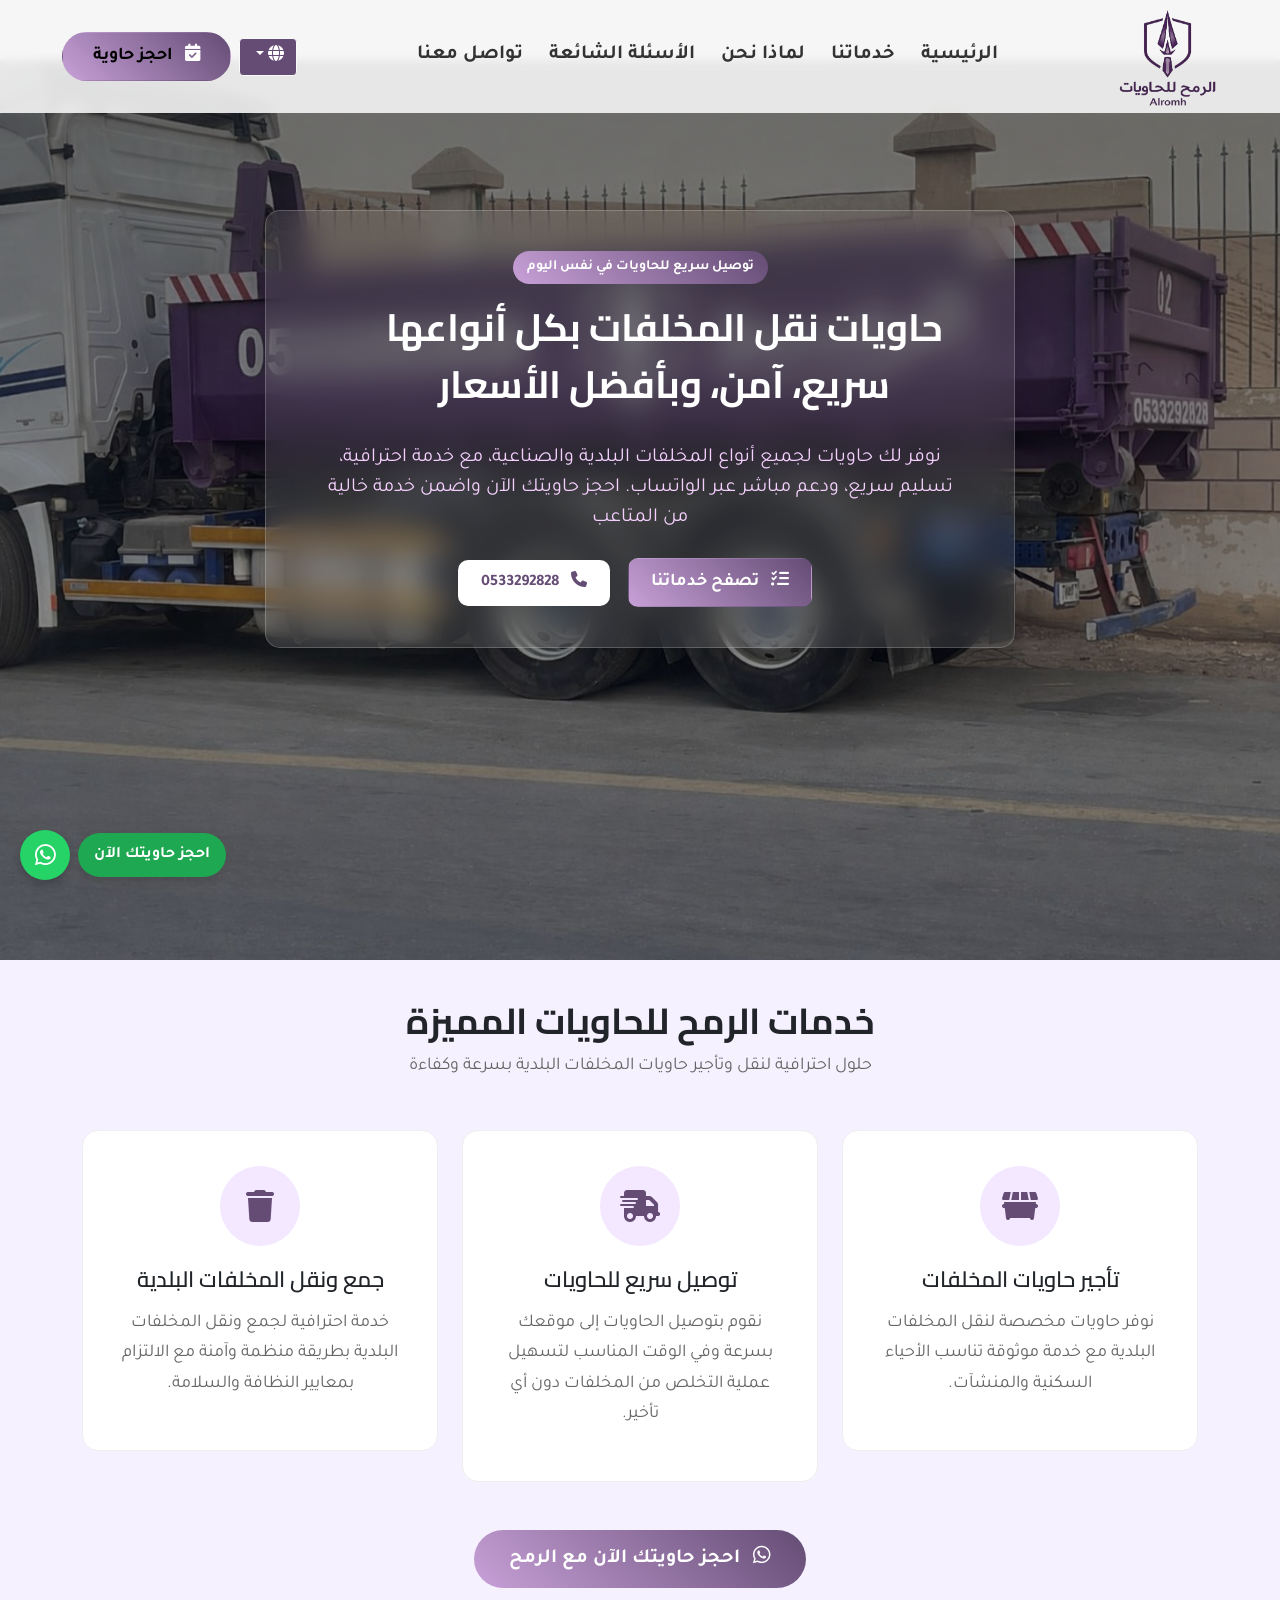
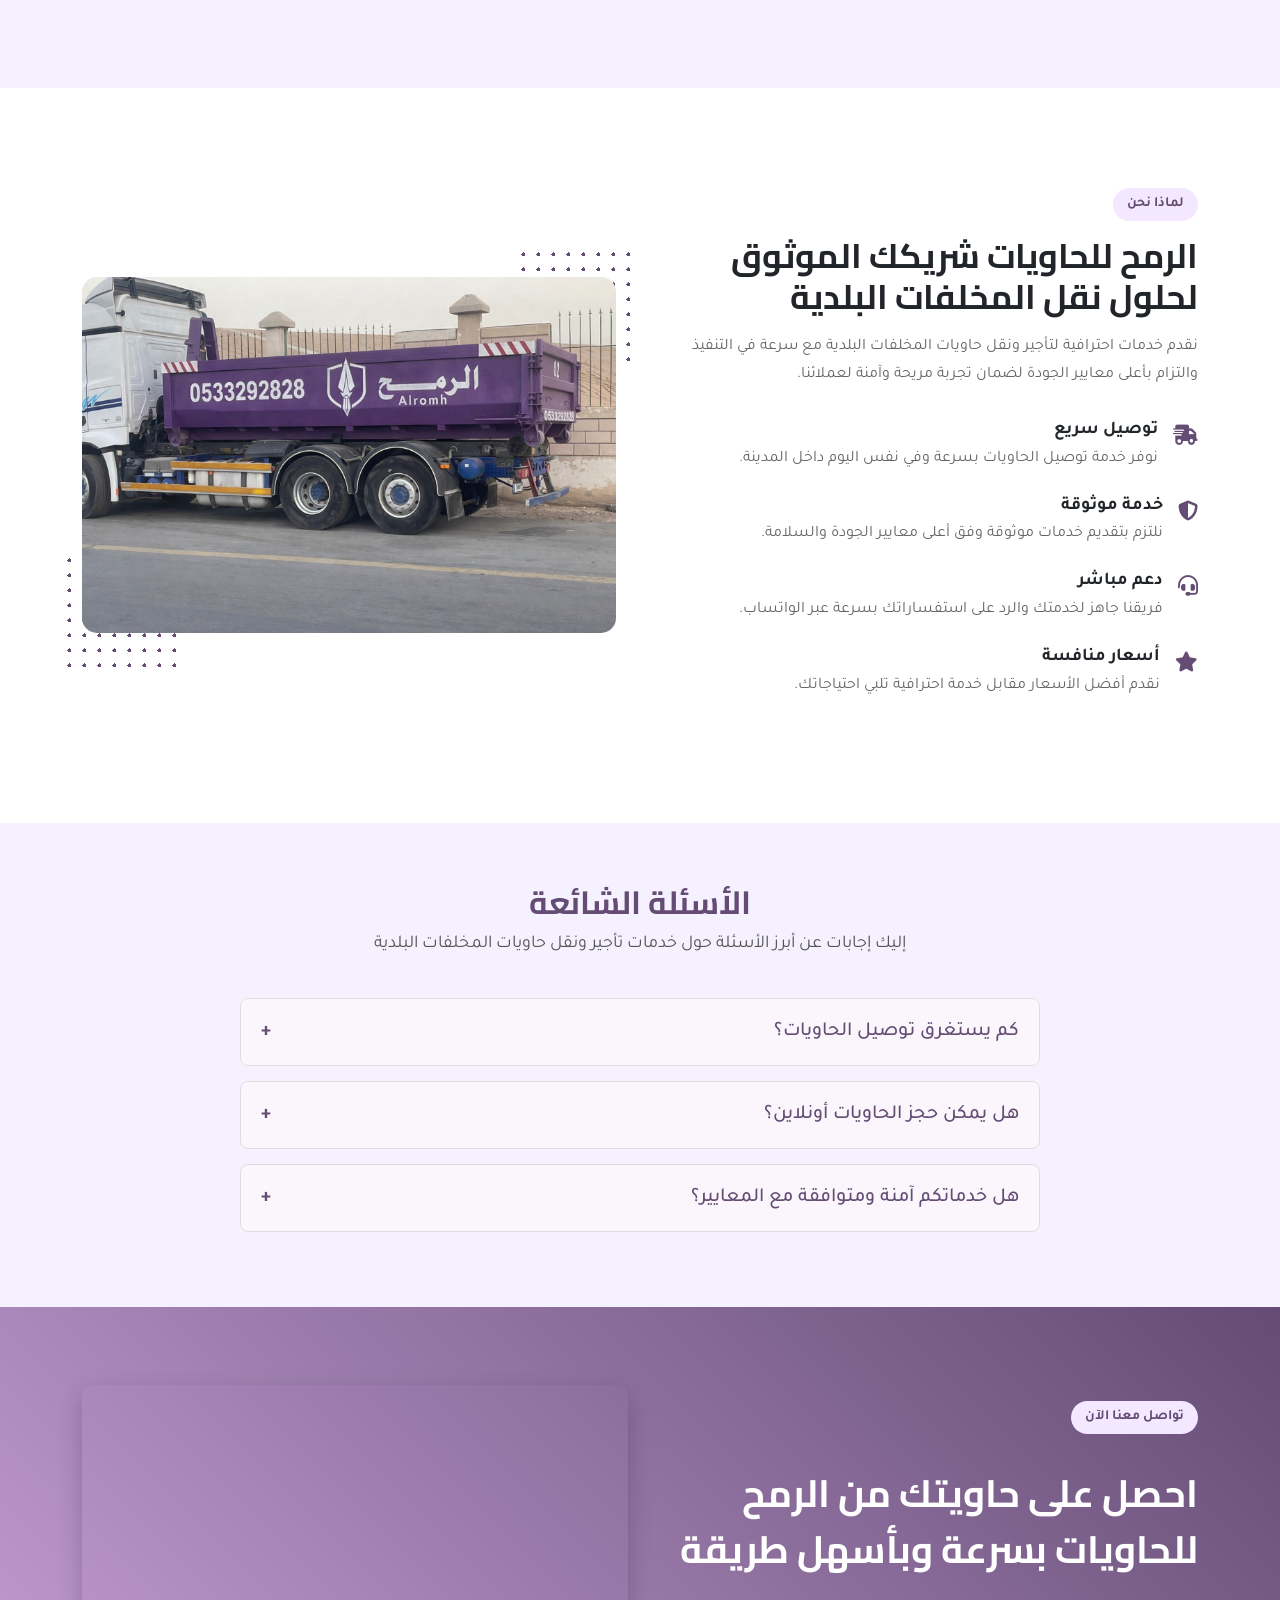
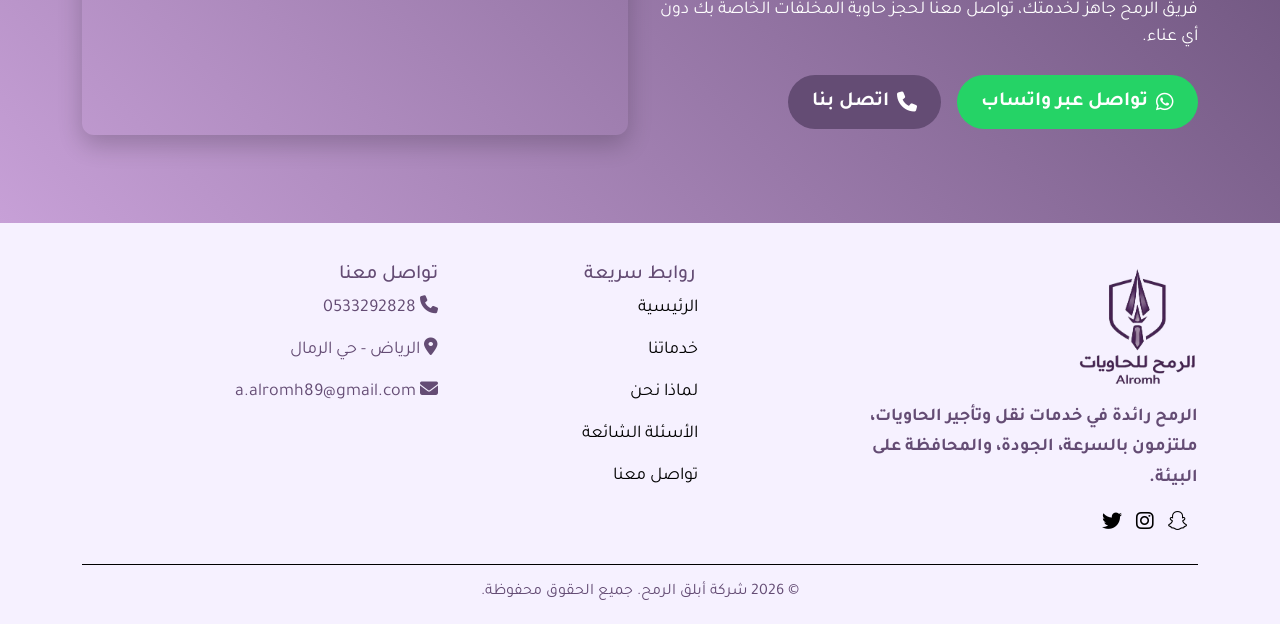
==== commit 5b953ef6: "updates" ====
--- a/index.html
+++ b/index.html
@@ -109,7 +109,7 @@
         <div class="container">
             <nav class="navbar navbar-expand-lg bg-body-tertiary">
                 <div class="container-fluid">
-                    <img src="images/logo2.png" alt="" class="logo" />
+                    <img src="images/logo.png" alt="" class="logo" />
 
                     <button class="navbar-toggler" type="button" data-bs-toggle="collapse"
                         data-bs-target="#navbarSupportedContent" aria-controls="navbarSupportedContent"
@@ -445,7 +445,7 @@
             <div class="row g-4">
                 <div class="col-lg-4 col-md-6">
                     <div class="footer-about mobile_footer">
-                        <img src="images/logo2.png" alt="شركة الرمح" class="footer-logo" />
+                        <img src="images/logo.png" alt="شركة الرمح" class="footer-logo" />
                         <p>
                             الرمح رائدة في خدمات نقل وتأجير الحاويات، ملتزمون بالسرعة،
                             الجودة، والمحافظة على البيئة.
--- a/css/style.css
+++ b/css/style.css
@@ -36,7 +36,7 @@
 
 /* ******************** start navbar style *********************************** */
 .logo {
-  width: 130px;
+  width: 100px;
   height: auto;
   z-index: 1;
   transition: all 0.4s ease-in-out;
@@ -711,7 +711,7 @@
   }
 
   .logo {
-    width: 120px;
+    width: 100px;
     height: auto;
   }
 
